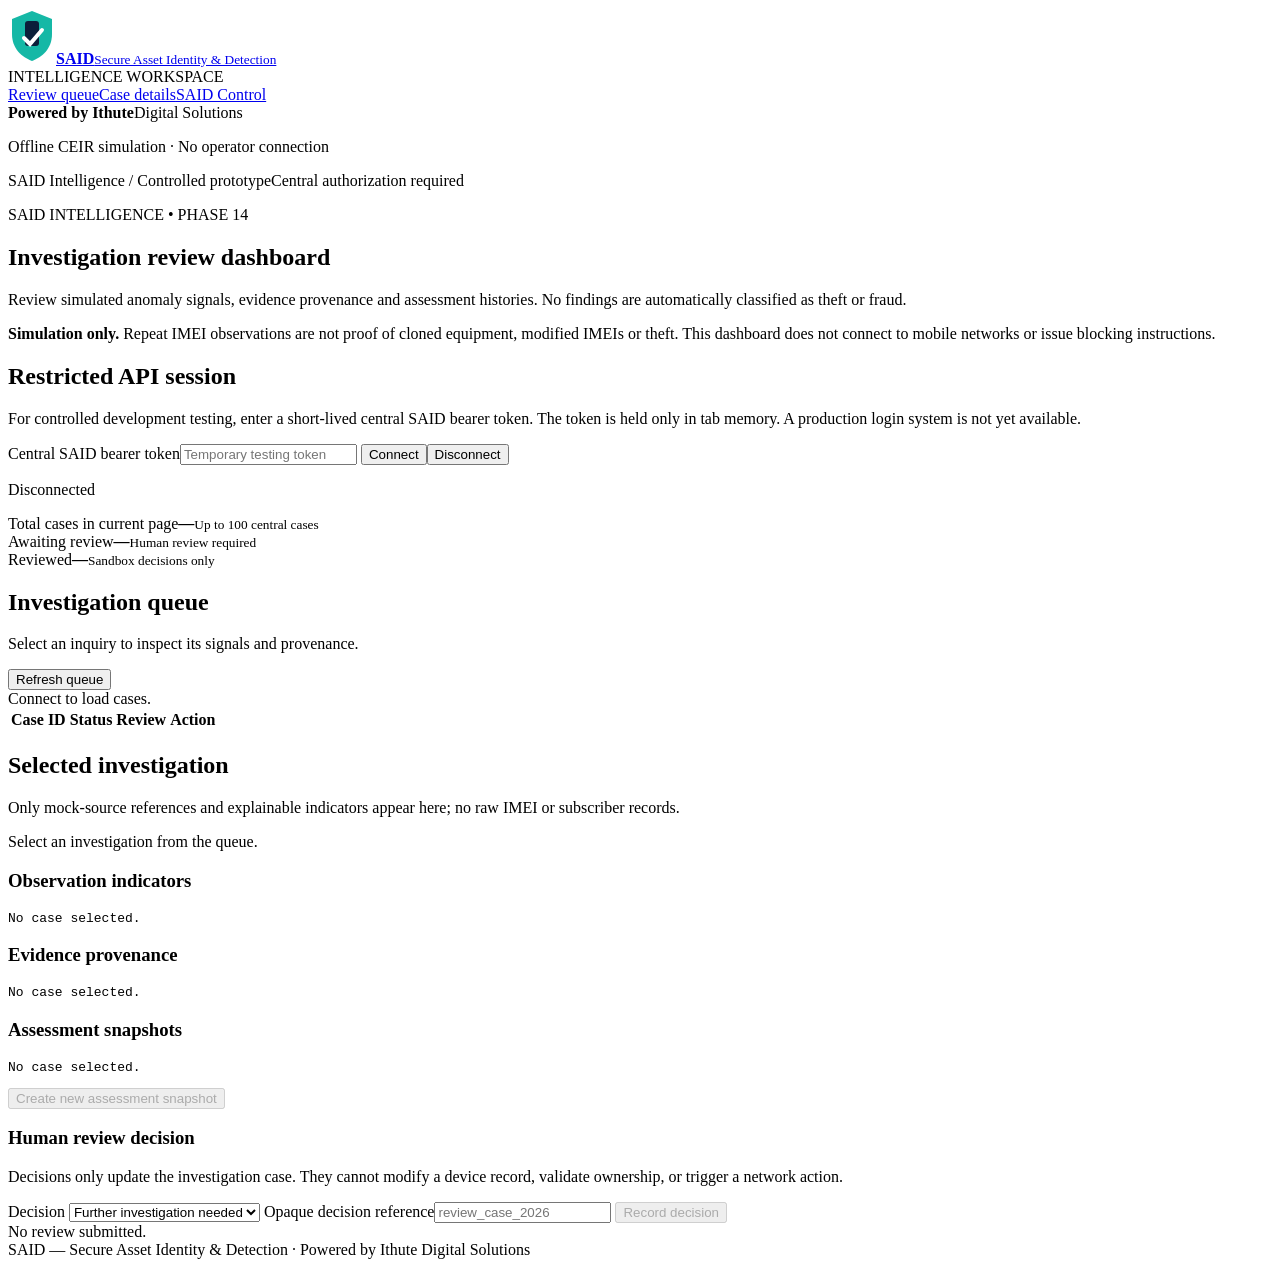
==== said/web/intelligence.html @ 36bc95d0 "feat(intelligence): add restricted dashboard said/web/intelligence.html" ====
<!doctype html>
<html lang="en">
<head>
<meta charset="utf-8"><meta name="viewport" content="width=device-width,initial-scale=1">
<meta name="referrer" content="no-referrer">
<title>SAID Intelligence | Powered by Ithute</title>
<link rel="stylesheet" href="/console/static/style.css">
<link rel="stylesheet" href="/console/static/intelligence.css">
<script type="module" src="/console/static/intelligence.js"></script>
</head>
<body>
<div class="shell">
<aside class="sidebar">
<a class="brand" href="/console/"><svg width="48" height="56" viewBox="0 0 48 56" role="img" aria-label="SAID shield"><path d="M24 3 44 11v15c0 15-10 23-20 27C14 49 4 41 4 26V11Z" fill="#15b8a6"/><rect x="17" y="13" width="14" height="25" rx="3" fill="#0b1f3a"/><path d="m16 30 6 6 12-14" stroke="white" stroke-width="4" stroke-linecap="round" fill="none"/></svg><span><strong>SAID</strong><small>Secure Asset Identity &amp; Detection</small></span></a>
<div class="nav-title">INTELLIGENCE WORKSPACE</div>
<nav aria-label="Intelligence navigation"><a href="#review-queue">Review queue</a><a href="#case-detail">Case details</a><a href="/console/">SAID Control</a></nav>
<div class="sidebar-bottom"><strong>Powered by Ithute</strong><span>Digital Solutions</span><p>Offline CEIR simulation · No operator connection</p></div>
</aside>
<main>
<header class="topbar"><span>SAID Intelligence / Controlled prototype</span><span class="pill">Central authorization required</span></header>
<div class="content">
<section class="intro"><div><p class="eyebrow">SAID INTELLIGENCE • PHASE 14</p><h1>Investigation review dashboard</h1><p>Review simulated anomaly signals, evidence provenance and assessment histories. No findings are automatically classified as theft or fraud.</p></div></section>
<div class="warning" role="note"><strong>Simulation only.</strong> Repeat IMEI observations are not proof of cloned equipment, modified IMEIs or theft. This dashboard does not connect to mobile networks or issue blocking instructions.</div>
<section class="panel">
<h2>Restricted API session</h2>
<p>For controlled development testing, enter a short-lived central SAID bearer token. The token is held only in tab memory. A production login system is not yet available.</p>
<form id="connect" class="form-grid">
<label class="wide">Central SAID bearer token<input type="password" name="token" autocomplete="off" required placeholder="Temporary testing token"></label>
<button type="submit">Connect</button><button type="button" id="disconnect" class="secondary">Disconnect</button>
</form><p id="connection" class="session-status" aria-live="polite">Disconnected</p>
</section>
<section class="cards" aria-label="Case summary">
<div class="metric"><span>Total cases in current page</span><strong id="count-total">—</strong><small>Up to 100 central cases</small></div>
<div class="metric"><span>Awaiting review</span><strong id="count-pending">—</strong><small>Human review required</small></div>
<div class="metric"><span>Reviewed</span><strong id="count-reviewed">—</strong><small>Sandbox decisions only</small></div>
</section>
<section class="panel" id="review-queue">
<div class="panel-head"><div><h2>Investigation queue</h2><p>Select an inquiry to inspect its signals and provenance.</p></div><button type="button" id="refresh">Refresh queue</button></div>
<div id="queue-message" class="session-status" role="status" aria-live="polite">Connect to load cases.</div>
<div class="table-wrap"><table class="case-table"><thead><tr><th>Case ID</th><th>Status</th><th>Review</th><th>Action</th></tr></thead><tbody id="case-rows"></tbody></table></div>
</section>
<section class="panel" id="case-detail">
<h2>Selected investigation</h2><p>Only mock-source references and explainable indicators appear here; no raw IMEI or subscriber records.</p>
<div id="selected" class="selected" aria-live="polite">Select an investigation from the queue.</div>
<div class="grid-two">
<div><h3>Observation indicators</h3><pre class="result" id="signals">No case selected.</pre></div>
<div><h3>Evidence provenance</h3><pre class="result" id="provenance">No case selected.</pre></div>
</div>
<h3>Assessment snapshots</h3><pre class="result" id="history">No case selected.</pre>
<div class="review-actions">
<button type="button" id="assess" disabled>Create new assessment snapshot</button>
</div>
<h3>Human review decision</h3>
<p>Decisions only update the investigation case. They cannot modify a device record, validate ownership, or trigger a network action.</p>
<form id="review" class="form-grid">
<label>Decision
<select name="decision"><option value="needs_investigation">Further investigation needed</option><option value="insufficient_evidence">Insufficient evidence</option><option value="closed_false_positive">Close as false positive</option></select>
</label>
<label>Opaque decision reference<input name="decision_reference" required minlength="3" maxlength="120" pattern="[A-Za-z0-9_-]+" placeholder="review_case_2026"></label>
<button type="submit" id="submit-review" disabled>Record decision</button>
</form>
<div class="result" id="review-status" aria-live="polite">No review submitted.</div>
</section>
<footer>SAID — Secure Asset Identity &amp; Detection · Powered by Ithute Digital Solutions</footer>
</div>
</main></div>
</body></html>
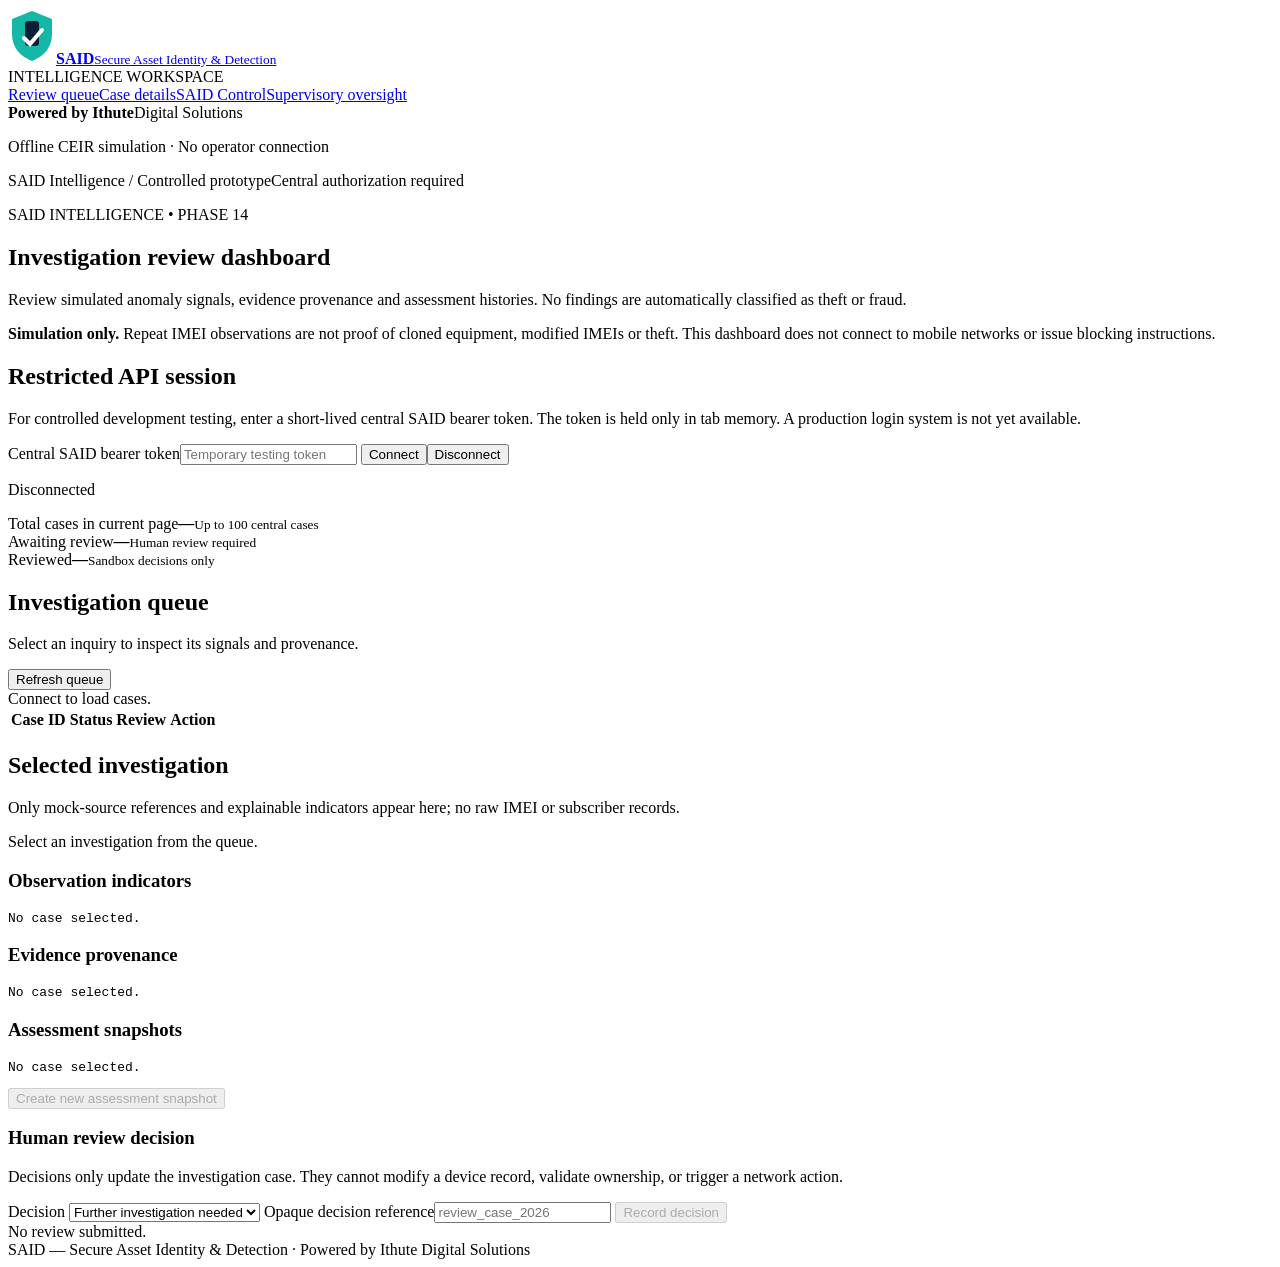
==== commit a2f3105e: "feat(oversight): integrate said/web/intelligence.html" ====
--- a/said/web/intelligence.html
+++ b/said/web/intelligence.html
@@ -13,7 +13,7 @@
 <aside class="sidebar">
 <a class="brand" href="/console/"><svg width="48" height="56" viewBox="0 0 48 56" role="img" aria-label="SAID shield"><path d="M24 3 44 11v15c0 15-10 23-20 27C14 49 4 41 4 26V11Z" fill="#15b8a6"/><rect x="17" y="13" width="14" height="25" rx="3" fill="#0b1f3a"/><path d="m16 30 6 6 12-14" stroke="white" stroke-width="4" stroke-linecap="round" fill="none"/></svg><span><strong>SAID</strong><small>Secure Asset Identity &amp; Detection</small></span></a>
 <div class="nav-title">INTELLIGENCE WORKSPACE</div>
-<nav aria-label="Intelligence navigation"><a href="#review-queue">Review queue</a><a href="#case-detail">Case details</a><a href="/console/">SAID Control</a></nav>
+<nav aria-label="Intelligence navigation"><a href="#review-queue">Review queue</a><a href="#case-detail">Case details</a><a href="/console/">SAID Control</a><a href="/oversight/">Supervisory oversight</a></nav>
 <div class="sidebar-bottom"><strong>Powered by Ithute</strong><span>Digital Solutions</span><p>Offline CEIR simulation · No operator connection</p></div>
 </aside>
 <main>
